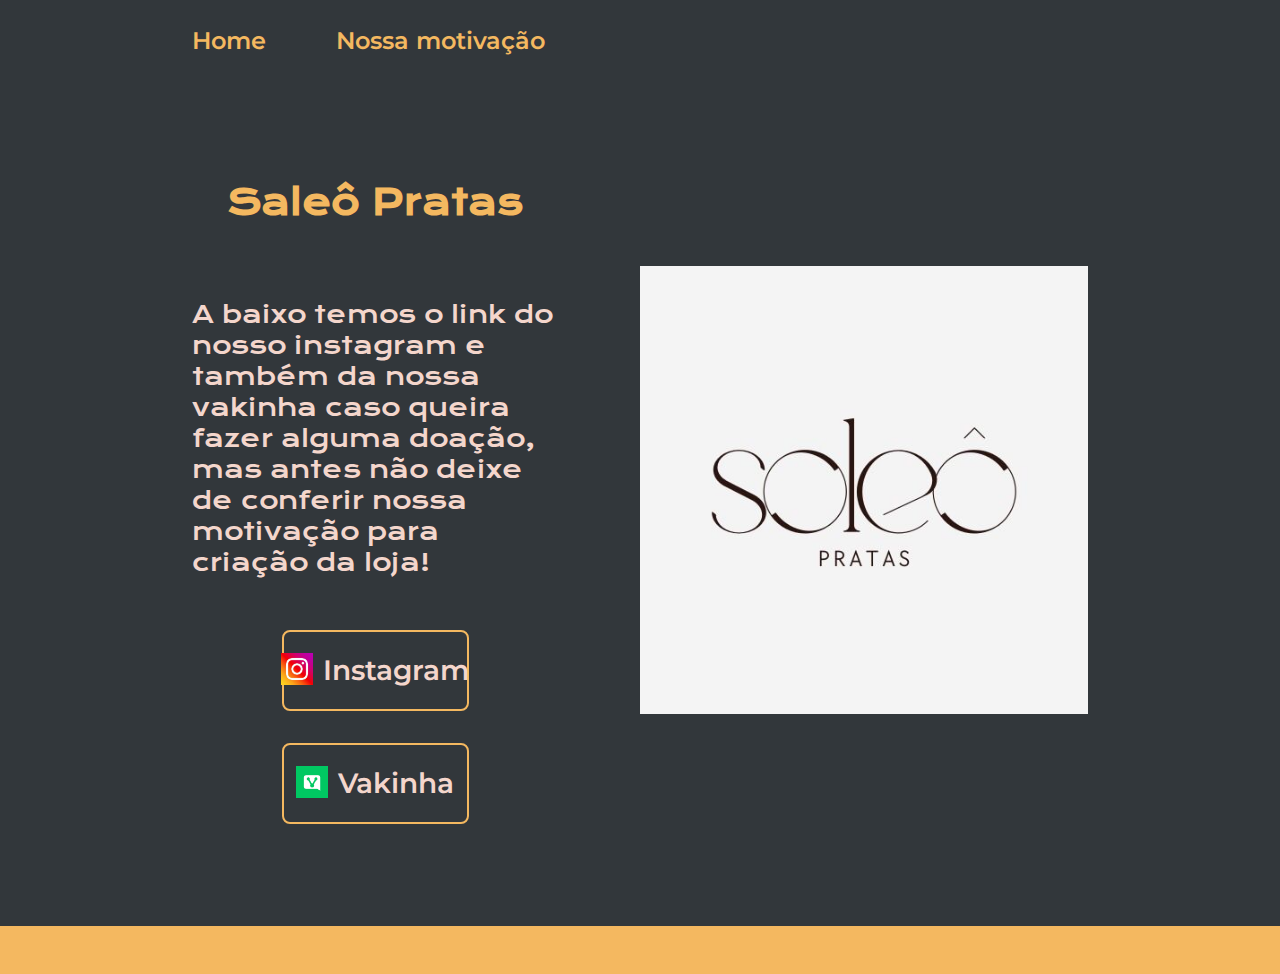
==== index.html @ 5afd8eec "Add files via upload" ====
<!DOCTYPE html>
<html lang="pt-br">
<head>
    <meta charset="UTF-8">
    <meta http-equiv="X-UA-Compatible" content="IE=edge">
    <meta name="viewport" content="width=device-width, initial-scale=1.0">
    <title>Portfolio</title>
    <link rel="stylesheet" href="./styles/style.css">
</head>
<body>
    <header class="cabecalho">
        <nav class="cabecalho__menu" >
            <a class="cabecalho__menu__link" href="index.html">Home</a>
            <a class="cabecalho__menu__link" href="about.html">Nossa motivação</a>
        </nav>
    </header>
    <main class="apresentacao">
        <section class="apresentacao__conteudo">
            <h1 class="apresentacao__conteudo__titulo" ><strong>Saleô Pratas</strong></h1>
            <div class="apresentacao__links" >
                <h2 class="apresentacao__links__subtitulo" >A baixo temos o link do nosso instagram e também da nossa vakinha caso queira fazer alguma doação, mas antes não deixe de conferir nossa motivação para criação da loja!</h2>
                <a class="apresentacao__links__link" href="https://www.instagram.com/saleopratas/">
                     <img class="apresentacao__links__link__imagem" src="./assets/logoinstateste.jpg" alt="imagem linkedin"> 
                    Instagram</a>
                <a class="apresentacao__links__link" href="https://www.vakinha.com.br/vaquinha/casamento-leonardo-de-moraes-bacelar">
                     <img class="apresentacao__links__link__imagem" src="./assets/LogoVakinha.png" alt="imagem GitHub"> 
                    Vakinha</a>
            </div>
        </section>
        <img class="apresentacao__imagem" src="./assets/SaleoPerfil.jpeg" alt="Foto de Perfil Principal">
    </main>
    <footer class="rodape">
        <p></p>
    </footer>
</body>
</html>
---- styles/style.css ----
@import url('https://fonts.googleapis.com/css2?family=Krona+One&display=swap');
@import url('https://fonts.googleapis.com/css2?family=Krona+One&family=Montserrat:wght@400;600&display=swap');


:root {
    --cor-primaria:#32373B;
    --cor-secundaria:#F4D6CC;
    --cor-terciaria:#F4B860;
    --cor-hover: #3A4E48;

    --font-primaria: 'Krona One', sans-serif;
    --font-secundaria: 'Montserrat', sans-serif;
}

body {
    /* height: 100vh; */
    box-sizing: border-box;
    background-color: var(--cor-primaria);
    color: var(--cor-secundaria);
    margin: 0;
    padding: 0;
}

strong {
    color: var(--cor-terciaria);
}

span{
    color: var(--cor-terciaria);
}

.apresentacao {
    padding: 8% 15%;
    display: flex;
    align-items: center;
    justify-content: space-between;
    gap: 82px;
}

.apresentacao__conteudo {
    width: 50%;
    display: flex;
    flex-direction: column;
    gap: 30px;
}

.apresentacao__conteudo__titulo {
    font-size: 2.1875rem;
    font-family: var(--font-primaria);
    display: flex;
    flex-direction: column;
    justify-content: space-between;
    align-items: center;
    
}

.apresentacao__conteudo__texto {
    font-size: 1.4375rem;
    font-family: var(--font-secundaria);
}

.apresentacao__links {
    display: flex;
    flex-direction: column;
    justify-content: space-between;
    align-items: center;
    gap: 32px;
}

.apresentacao__links__link {
    display: flex;
    justify-content: center;
    gap: 10px;
    border: 2px solid var(--cor-terciaria) ;
    width: 50%;
    text-align: center;
    border-radius: 8px;
    font-size: 1.75rem;
    font-weight: 600;
    padding: 21.5px 0;
    text-decoration: none;
    color: var(--cor-secundaria);
    font-family: var(--font-secundaria);
}

.apresentacao__links__link:hover {
    background-color: var(--cor-hover);
    padding: 3%;
}

.apresentacao__links__subtitulo {
    font-family: var(--font-primaria);
    font-weight: 400;
    font-size: 1.5rem;
}

.apresentacao__links__link__imagem {
    height: 32px;
    width: 32px;
}

.rodape {
    color: var(--cor-primaria);
    background-color: var(--cor-terciaria);
    display: flex;
    justify-content: center;
    font-family: var(--font-secundaria);
    font-size: 1.5rem;
    font-weight: 400;
}

.cabecalho {
    padding: 2% 0% 0% 15%;
}

.cabecalho__menu__link {
    font-family: var(--font-secundaria);
    font-weight: 600;
    font-size: 1.5rem;
    color: var(--cor-terciaria);
    text-decoration: none;
}

.cabecalho__menu {
    display: flex;
    gap: 70px;
}

.apresentacao__imagem {
   
    width: 50%;
}

@media (max-width: 1200px) {
    .cabecalho {
        padding: 10%;
    }

    .cabecalho__menu {
        justify-content: center;
    }

 .apresentacao {
    flex-direction: column-reverse;
    padding: 5%;
    gap: 45px;
 }

 .apresentacao__conteudo{
    width: auto;
 }

.rodape {
    font-size: 1.2rem;
}

.apresentacao__imagem {
   
    width: 50%;
}
}

@media (max-width: 700px) {
  
    .apresentacao__imagem {
   
        width: 300px;
    }

    .apresentacao__conteudo__titulo{
        font-size: 1.9rem;
    }
}
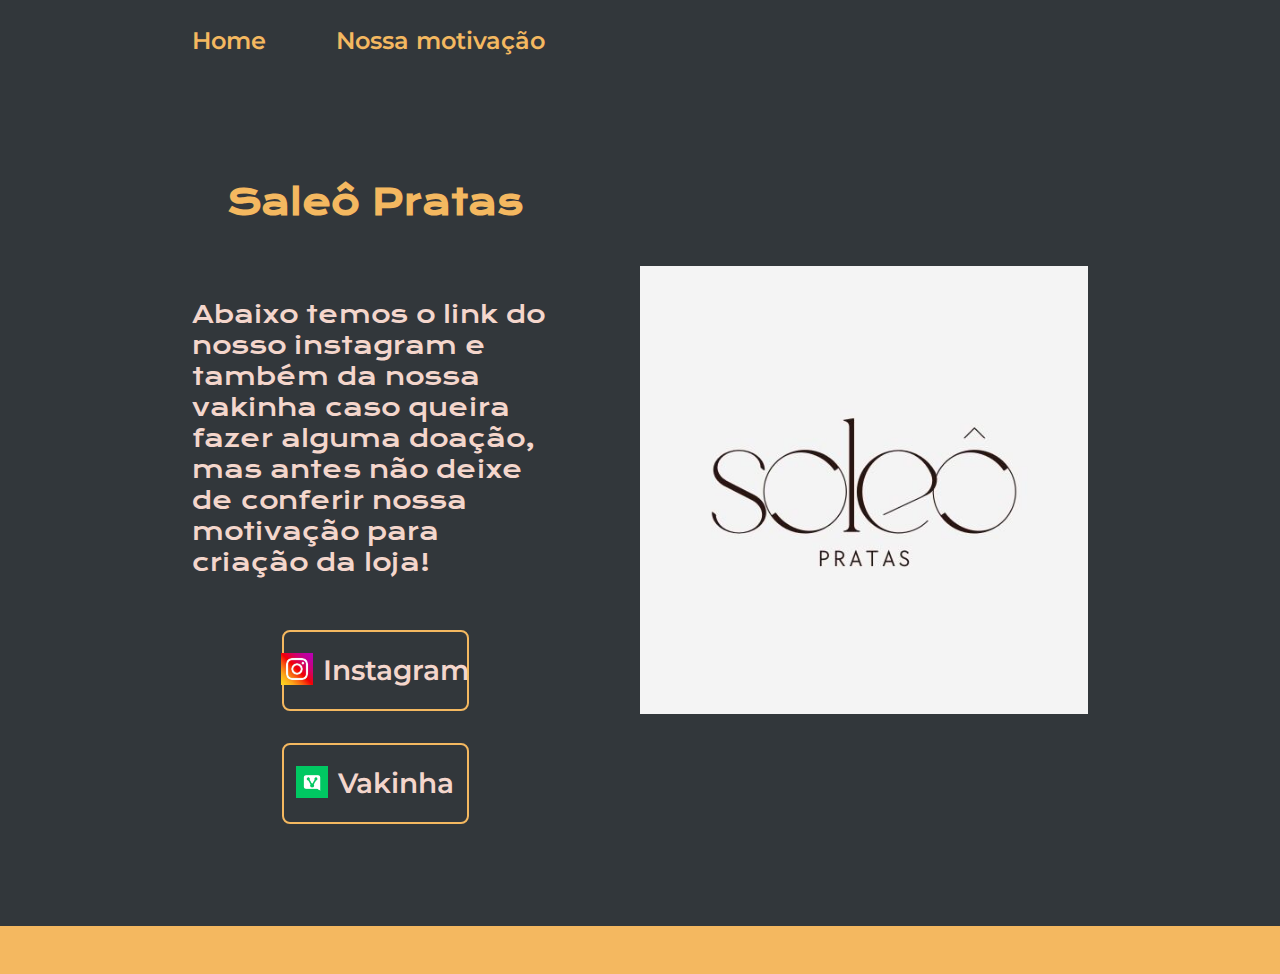
==== commit 0463e3d9: "Add files via upload" ====
--- a/index.html
+++ b/index.html
@@ -18,7 +18,7 @@
         <section class="apresentacao__conteudo">
             <h1 class="apresentacao__conteudo__titulo" ><strong>Saleô Pratas</strong></h1>
             <div class="apresentacao__links" >
-                <h2 class="apresentacao__links__subtitulo" >A baixo temos o link do nosso instagram e também da nossa vakinha caso queira fazer alguma doação, mas antes não deixe de conferir nossa motivação para criação da loja!</h2>
+                <h2 class="apresentacao__links__subtitulo" >Abaixo temos o link do nosso instagram e também da nossa vakinha caso queira fazer alguma doação, mas antes não deixe de conferir nossa motivação para criação da loja!</h2>
                 <a class="apresentacao__links__link" href="https://www.instagram.com/saleopratas/">
                      <img class="apresentacao__links__link__imagem" src="./assets/logoinstateste.jpg" alt="imagem linkedin"> 
                     Instagram</a>
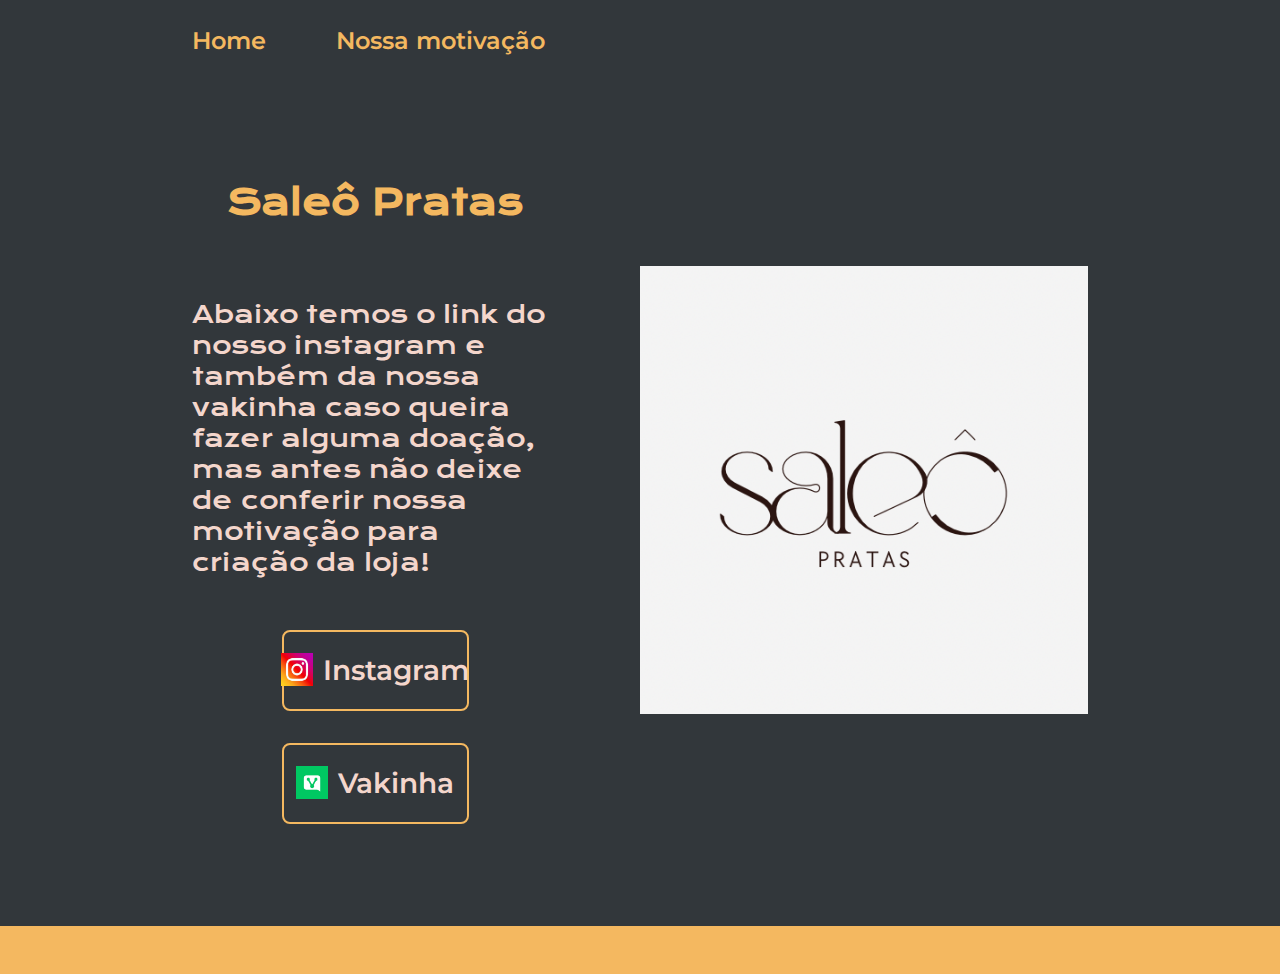
==== commit 9c14b1fa: "Add files via upload" ====
--- a/index.html
+++ b/index.html
@@ -27,7 +27,7 @@
                     Vakinha</a>
             </div>
         </section>
-        <img class="apresentacao__imagem" src="./assets/SaleoPerfil.jpeg" alt="Foto de Perfil Principal">
+        <img class="apresentacao__imagem" src="./assets/Saleô.PNG" alt="Foto de Perfil Principal">
     </main>
     <footer class="rodape">
         <p></p>
--- a/styles/style.css
+++ b/styles/style.css
@@ -95,7 +95,7 @@
 }
 
 .apresentacao__links__link__imagem {
-    height: 32px;
+    height: 33px;
     width: 32px;
 }
 
@@ -170,4 +170,9 @@
     .apresentacao__conteudo__titulo{
         font-size: 1.9rem;
     }
+
+    .apresentacao__links__link{
+        width: 60%;
+    }
+
 }